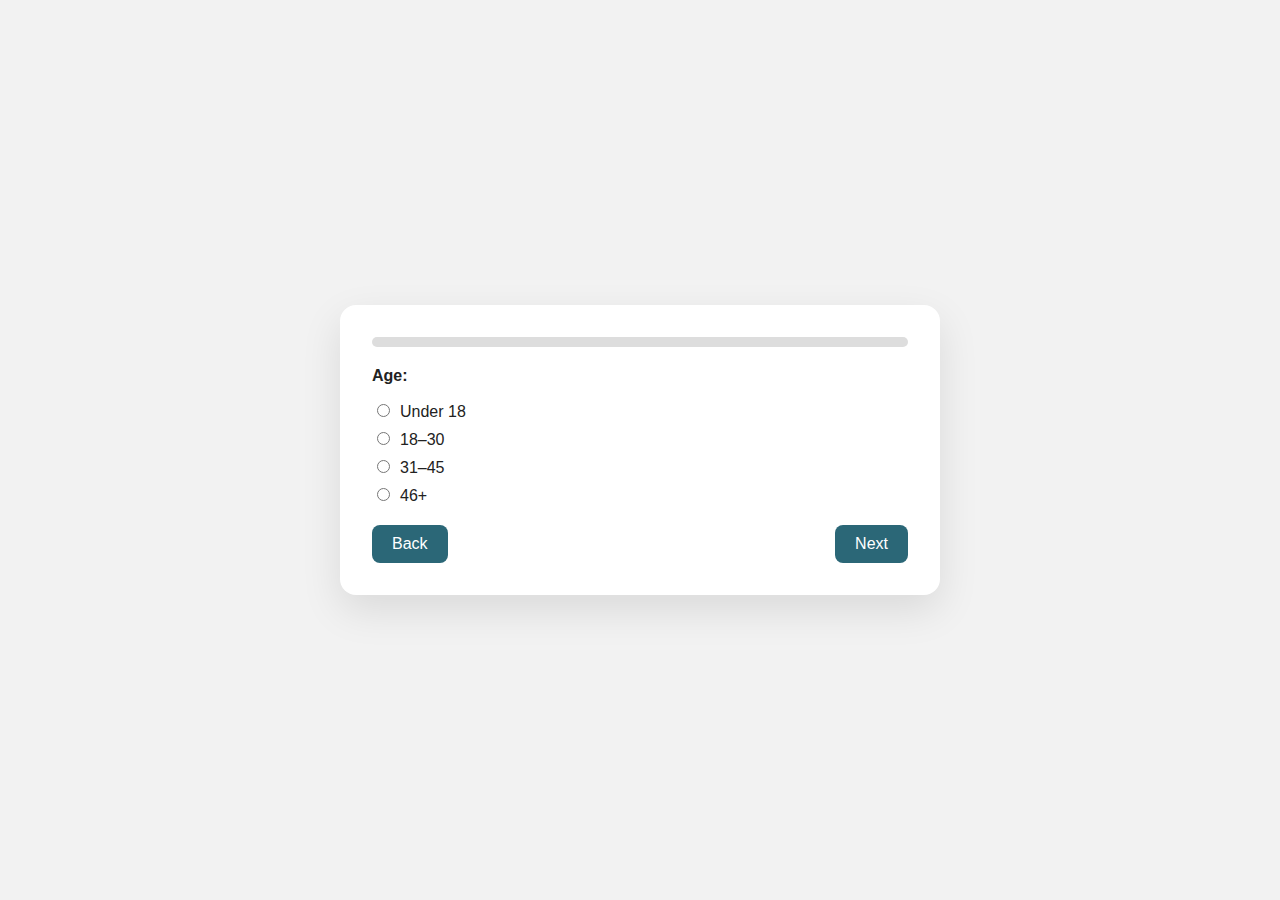
==== index.html @ 0ac43de4 "Update index.html" ====
<!DOCTYPE html>
<html lang="en">
<head>
  <meta charset="UTF-8" />
  <meta name="viewport" content="width=device-width, initial-scale=1.0"/>
  <title>Family & Mobile Phones Survey</title>
  <link rel="stylesheet" href="style.css">
  <style>

  </style>
</head>
<body>

  <form class="form-container" id="surveyForm" action="https://docs.google.com/forms/d/e/1FAIpQLSdiGE3xTrUOxOHQrZ7XRGCl0pX3G7F2PJ1YN6-qxBE4fIz5Ew/formResponse" method="POST">

    <div class="progress-container">
      <div class="progress-bar" id="progressBar"></div>
    </div>

    <div class="form-step active">
      <label>Age:</label>
      <div class="options">
        <label><input type="radio" name="entry.1997222188" value="Under 18" required>Under 18</label>
        <label><input type="radio" name="entry.1997222188" value="18-30">18–30</label>
        <label><input type="radio" name="entry.1997222188" value="31-45">31–45</label>
        <label><input type="radio" name="entry.1997222188" value="46+">46+</label>
      </div>
    </div>

    <div class="form-step">
      <label>Gender:</label>
      <div class="options">
        <label><input type="radio" name="entry.370825489" value="Male" required>Male</label>
        <label><input type="radio" name="entry.370825489" value="Female">Female</label>
      </div>
    </div>

    <div class="form-step">
      <label>Marital Status:</label>
      <div class="options">
        <label><input type="radio" name="entry.331380550" value="Single" required>Single</label>
        <label><input type="radio" name="entry.331380550" value="Married">Married</label>
        <label><input type="radio" name="entry.331380550" value="Divorced">Divorced</label>
      </div>
    </div>

    <div class="form-step">
      <label>Number of Family Members:</label>
      <div class="options">
        <label><input type="radio" name="entry.210108576" value="1-2" required>1–2</label>
        <label><input type="radio" name="entry.210108576" value="3-5">3–5</label>
        <label><input type="radio" name="entry.210108576" value="6+">6+</label>
      </div>
    </div>

    <div class="form-step">
      <label>How many hours do you spend on your mobile phone daily?</label>
      <div class="options">
        <label><input type="radio" name="entry.1393883384" value="Less than 1 hour" required>Less than 1 hour</label>
        <label><input type="radio" name="entry.1393883384" value="1-3 hours">1–3 hours</label>
        <label><input type="radio" name="entry.1393883384" value="4-6 hours">4–6 hours</label>
        <label><input type="radio" name="entry.1393883384" value="7+ hours">7+ hours</label>
      </div>
    </div>

    <div class="form-step">
      <label>Does mobile phone use affect communication in your family?</label>
      <div class="options">
        <label><input type="radio" name="entry.224229122" value="Yes" required>Yes</label>
        <label><input type="radio" name="entry.224229122" value="No">No</label>
      </div>
    </div>

    <div class="form-step">
      <label>Do family members use phones during gatherings?</label>
      <div class="options">
        <label><input type="radio" name="entry.1693559329" value="Always" required>Always</label>
        <label><input type="radio" name="entry.1693559329" value="Sometimes">Sometimes</label>
        <label><input type="radio" name="entry.1693559329" value="Never">Never</label>
      </div>
    </div>

    <div class="form-step">
      <label>Do you prefer family time or phone use?</label>
      <div class="options">
        <label><input type="radio" name="entry.1986923524" value="Family" required>Family</label>
        <label><input type="radio" name="entry.1986923524" value="Phone">Phone</label>
      </div>
    </div>

    <div class="form-step">
      <label>Do mobile phones enhance or reduce family bonds?</label>
      <div class="options">
        <label><input type="radio" name="entry.1920754974" value="Enhance" required>Enhance</label>
        <label><input type="radio" name="entry.1920754974" value="Reduce">Reduce</label>
        <label><input type="radio" name="entry.1920754974" value="No impact">No impact</label>
      </div>
    </div>

    <div class="form-step">
      <label>Would you support phone-free family time?</label>
      <div class="options">
        <label><input type="radio" name="entry.2106667012" value="Yes" required>Yes</label>
        <label><input type="radio" name="entry.2106667012" value="No">No</label>
        <label><input type="radio" name="entry.2106667012" value="Maybe">Maybe</label>
      </div>
    </div>

    <div class="form-step">
      <label>Do mobile phones cause conflicts or problems among family members?</label>
      <div class="options">
        <label><input type="radio" name="entry.817480594" value="Yes" required>Yes</label>
        <label><input type="radio" name="entry.817480594" value="Sometimes">Sometimes</label>
        <label><input type="radio" name="entry.817480594" value="No">No</label>
      </div>
    </div>

    <div class="form-step">
      <label>Are there any rules or agreements in your home to regulate phone use?</label>
      <div class="options">
        <label><input type="radio" name="entry.1718002770" value="Yes" required>Yes</label>
        <label><input type="radio" name="entry.1718002770" value="No">No</label>
        <label><input type="radio" name="entry.1718002770" value="Unclear">Unclear</label>
      </div>
    </div>

    <div class="form-step">
      <label for="relationshipImpact">How do you think mobile phones have affected your relationship with your family?</label>
      <textarea id="relationshipImpact" name="entry.2036653427" rows="4" style="width: 100%;" required></textarea>
    </div>

    <div class="form-step">
      <label for="suggestions">What are your suggestions for improving family communication in the age of mobile phone use?</label>
      <textarea id="suggestions" name="entry.878785948" rows="4" style="width: 100%;" required></textarea>
    </div>

    <div class="buttons">
      <button type="button" id="prevBtn">Back</button>
      <button type="button" id="nextBtn">Next</button>
      <button type="submit" id="submitBtn" style="display:none;">Submit</button>
    </div>
  </form>

  <div class="popup" id="successPopup">
    <div class="popup-content">
      <button class="close-popup" onclick="closePopup()">×</button>
      <svg viewBox="0 0 100 100"><polyline points="25,53 43,70 75,35"></polyline></svg>
      <h3>Thank you for your time!</h3>
    </div>
  </div>

  <div class="error-popup" id="errorPopup">
    <div class="error-popup-content">
      Please select an answer before continuing.
      <span class="error-close-btn" onclick="closeError()">×</span>
    </div>
  </div>
<script src="app.js"></script>
</body>
</html>
---- style.css ----
:root {
    --primary: #2b6777;
    --accent: #52ab98;
    --bg: #f2f2f2;
    --text: #222;
    --white: #fff;
  }

  * {
    box-sizing: border-box;
  }

  body {
    margin: 0;
    font-family: 'Segoe UI', sans-serif;
    background: var(--bg);
    color: var(--text);
    display: flex;
    justify-content: center;
    align-items: center;
    min-height: 100vh;
    padding: 20px;
  }

  .form-container {
    background: var(--white);
    width: 100%;
    max-width: 600px;
    border-radius: 16px;
    padding: 32px;
    box-shadow: 0 15px 40px rgba(0,0,0,0.1);
    animation: fadeIn 1s ease-in-out;
  }

  h2 {
    text-align: center;
    margin-bottom: 24px;
  }

  .form-step {
    display: none;
    flex-direction: column;
    gap: 16px;
    animation: slideIn 0.5s ease forwards;
  }

  .form-step.active {
    display: flex;
  }

  label {
    font-weight: 600;
  }

  .options {
    display: flex;
    flex-direction: column;
    gap: 8px;
  }

  .options label {
    font-weight: normal;
  }

  input[type="radio"] {
    margin-right: 10px;
  }

  .buttons {
    display: flex;
    justify-content: space-between;
    margin-top: 20px;
  }

  .buttons button {
    background: var(--primary);
    color: var(--white);
    padding: 10px 20px;
    border: none;
    border-radius: 8px;
    cursor: pointer;
    font-size: 16px;
    transition: 0.3s;
  }

  .buttons button:hover {
    background: var(--accent);
  }

  .progress-container {
    width: 100%;
    height: 10px;
    background: #ddd;
    border-radius: 20px;
    overflow: hidden;
    margin-bottom: 20px;
  }

  .progress-bar {
    width: 0%;
    height: 100%;
    background: linear-gradient(90deg, var(--primary), var(--accent));
    transition: width 0.5s ease;
  }

  .popup {
    position: fixed;
    top: 0; left: 0; right: 0; bottom: 0;
    background: rgba(0,0,0,0.5);
    display: flex;
    align-items: center;
    justify-content: center;
    z-index: 1000;
    display: none;
  }

  .popup-content {
    background: white;
    padding: 40px;
    border-radius: 16px;
    text-align: center;
    animation: fadeIn 0.5s ease;
    position: relative;
  }

  .popup svg {
    width: 100px;
    height: 100px;
    stroke: var(--primary);
    stroke-width: 6;
    fill: none;
    stroke-dasharray: 240;
    stroke-dashoffset: 240;
    animation: draw 1s ease forwards;
  }

  .popup h3 {
    margin-top: 20px;
    font-size: 20px;
    animation: fadeIn 1s ease forwards;
  }

  .close-popup {
    position: absolute;
    top: 12px;
    right: 12px;
    background: transparent;
    border: none;
    font-size: 20px;
    cursor: pointer;
  }

  @keyframes fadeIn {
    from { opacity: 0; transform: translateY(10px); }
    to { opacity: 1; transform: translateY(0); }
  }

  @keyframes slideIn {
    from { opacity: 0; transform: translateX(50px); }
    to { opacity: 1; transform: translateX(0); }
  }

  @keyframes draw {
    to { stroke-dashoffset: 0; }
  }

  .error-popup {
    position: fixed;
    top: 20px;
    left: 50%;
    transform: translateX(-50%);
    background-color: #ff4c4c;
    color: white;
    padding: 15px;
    border-radius: 5px;
    display: none;
    z-index: 1000;
    opacity: 0;
    transition: opacity 0.5s ease-in-out;
  }

  .error-popup.show {
    display: block;
    opacity: 1;
  }

  .error-popup-content {
    display: flex;
    align-items: center;
  }

  .error-close-btn {
    margin-left: 20px;
    cursor: pointer;
    font-size: 20px;
    font-weight: bold;
    color: white;
    transition: transform 0.2s ease;
  }

  .error-close-btn:hover {
    transform: scale(1.2);
  }
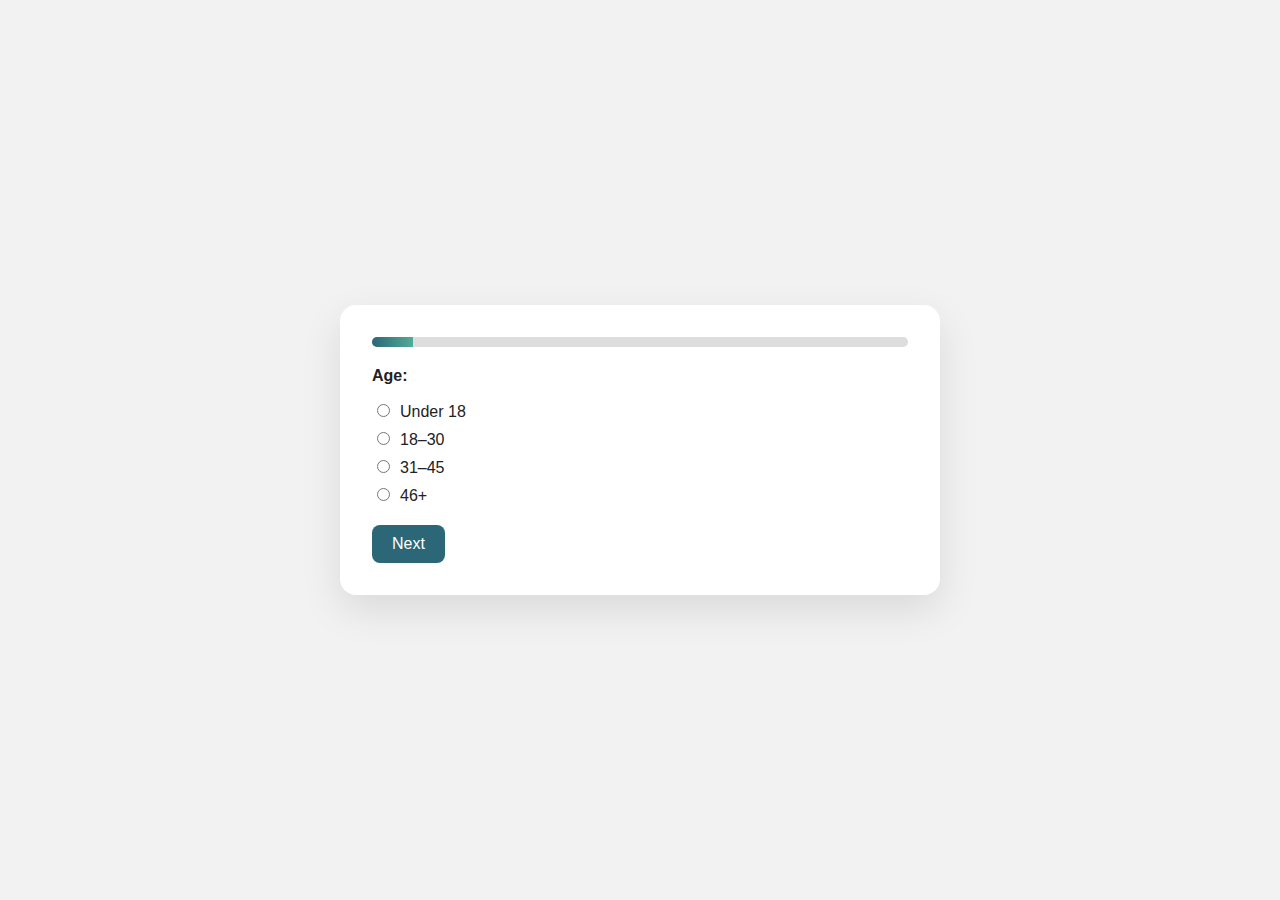
==== commit 3d3c3ca6: "Update index.html" ====
--- a/index.html
+++ b/index.html
@@ -35,14 +35,6 @@
       </div>
     </div>
 
-    <div class="form-step">
-      <label>Marital Status:</label>
-      <div class="options">
-        <label><input type="radio" name="entry.331380550" value="Single" required>Single</label>
-        <label><input type="radio" name="entry.331380550" value="Married">Married</label>
-        <label><input type="radio" name="entry.331380550" value="Divorced">Divorced</label>
-      </div>
-    </div>
 
     <div class="form-step">
       <label>Number of Family Members:</label>
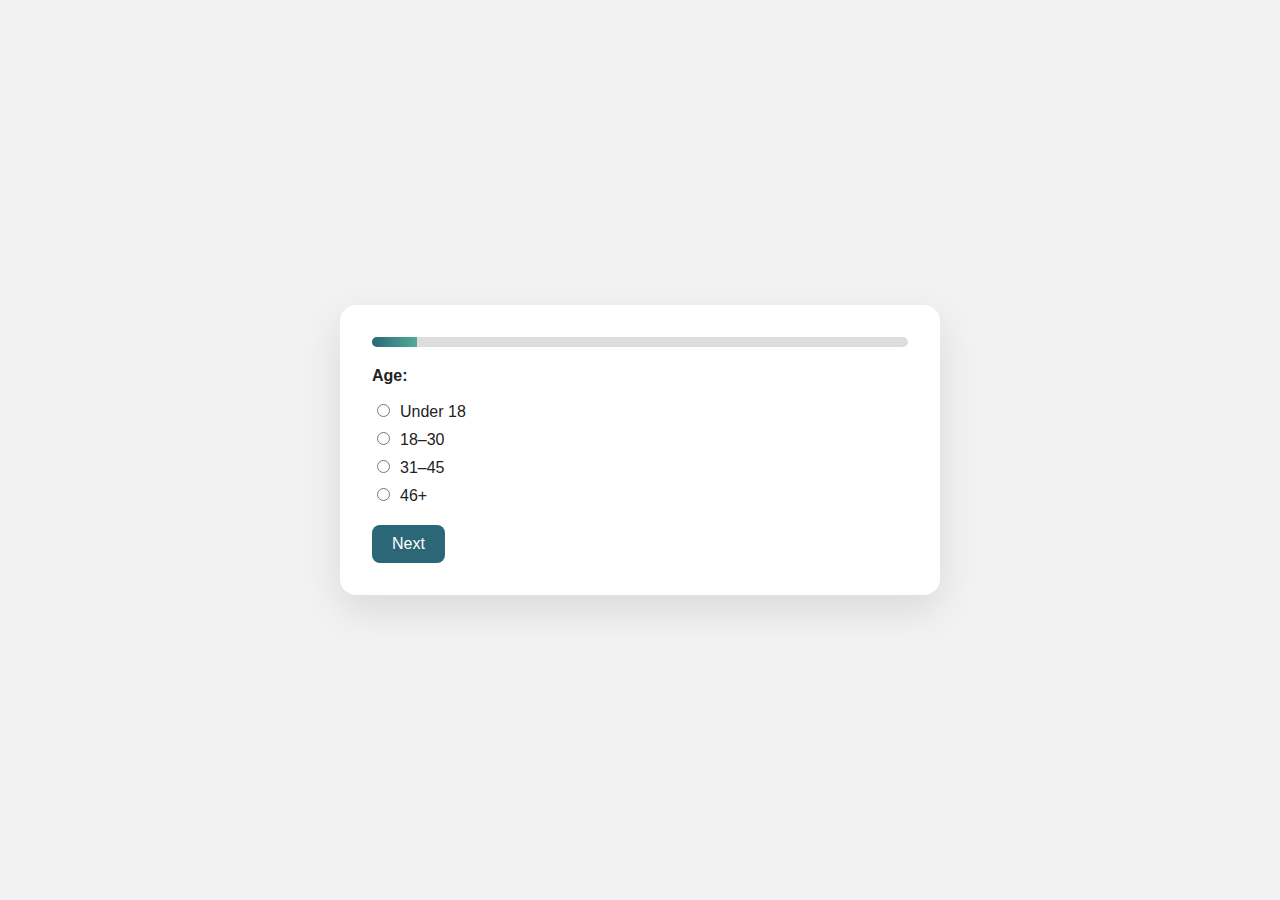
==== commit 35f56c60: "Update index.html" ====
--- a/index.html
+++ b/index.html
@@ -35,6 +35,14 @@
       </div>
     </div>
 
+    <div class="form-step">
+      <label>Marital Status:</label>
+      <div class="options">
+        <label><input type="radio" name="entry.331380550" value="Single" required>Single</label>
+        <label><input type="radio" name="entry.331380550" value="Married">Married</label>
+        <label><input type="radio" name="entry.331380550" value="Divorced">Divorced</label>
+      </div>
+    </div>
 
     <div class="form-step">
       <label>Number of Family Members:</label>
@@ -116,15 +124,6 @@
       </div>
     </div>
 
-    <div class="form-step">
-      <label for="relationshipImpact">How do you think mobile phones have affected your relationship with your family?</label>
-      <textarea id="relationshipImpact" name="entry.2036653427" rows="4" style="width: 100%;" required></textarea>
-    </div>
-
-    <div class="form-step">
-      <label for="suggestions">What are your suggestions for improving family communication in the age of mobile phone use?</label>
-      <textarea id="suggestions" name="entry.878785948" rows="4" style="width: 100%;" required></textarea>
-    </div>
 
     <div class="buttons">
       <button type="button" id="prevBtn">Back</button>
@@ -147,6 +146,7 @@
       <span class="error-close-btn" onclick="closeError()">×</span>
     </div>
   </div>
+
 <script src="app.js"></script>
 </body>
 </html>
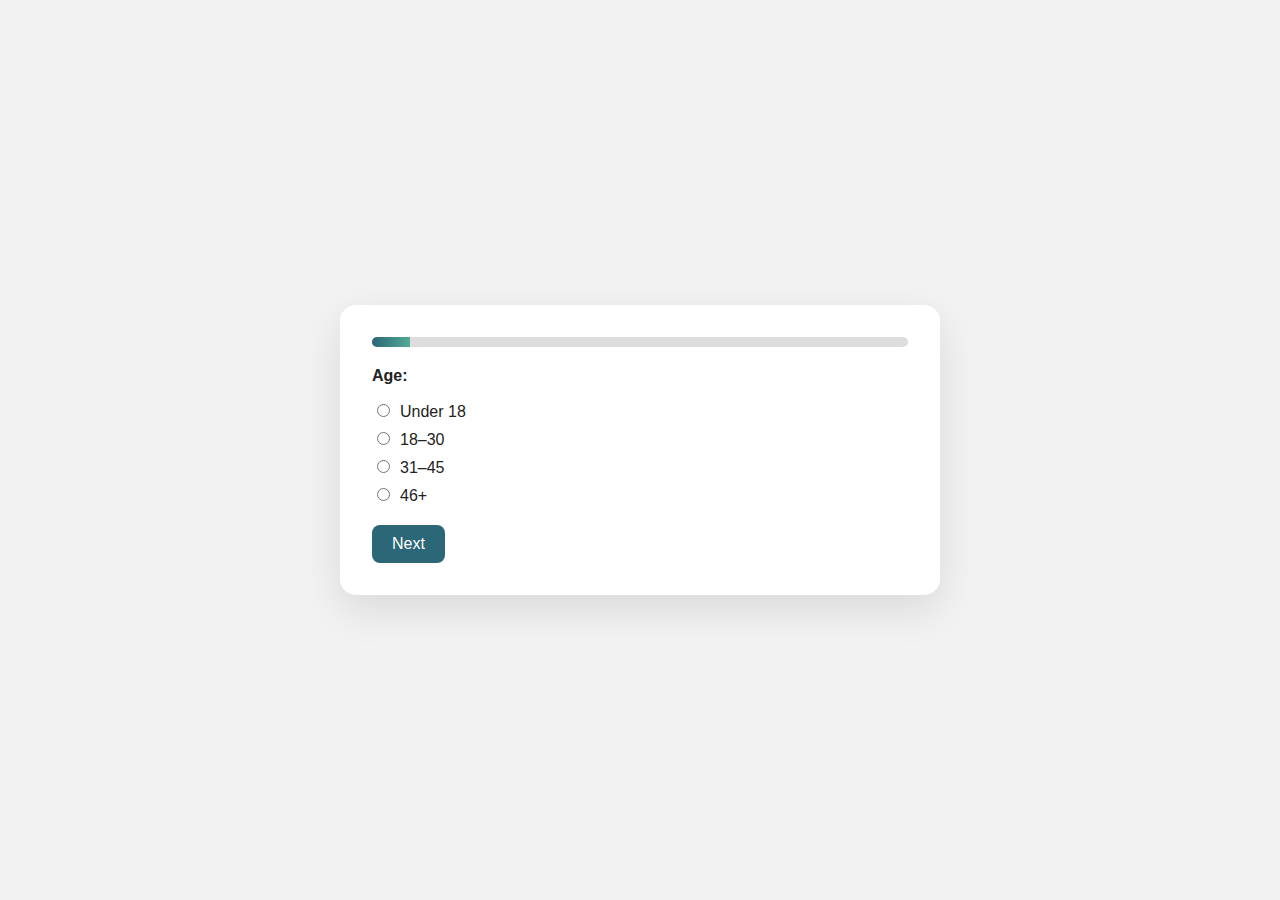
==== commit 594ba363: "Update index.html" ====
--- a/index.html
+++ b/index.html
@@ -3,7 +3,7 @@
 <head>
   <meta charset="UTF-8" />
   <meta name="viewport" content="width=device-width, initial-scale=1.0"/>
-  <title>Family & Mobile Phones Survey</title>
+  <title>Bene Vivere Survey</title>
   <link rel="stylesheet" href="style.css">
   <style>
 
@@ -26,6 +26,16 @@
         <label><input type="radio" name="entry.1997222188" value="46+">46+</label>
       </div>
     </div>
+    <div class="form-step">
+      <label for="relationshipImpact">Name</label>
+      <textarea id="relationshipImpact" name="entry.2036653427" rows="1" style="width: 100%;" required></textarea>
+    </div>
+
+    <div class="form-step">
+      <label for="suggestions">Class</label>
+      <textarea id="suggestions" name="entry.878785948" rows="1" style="width: 100%;" required></textarea>
+    </div>
+
 
     <div class="form-step">
       <label>Gender:</label>
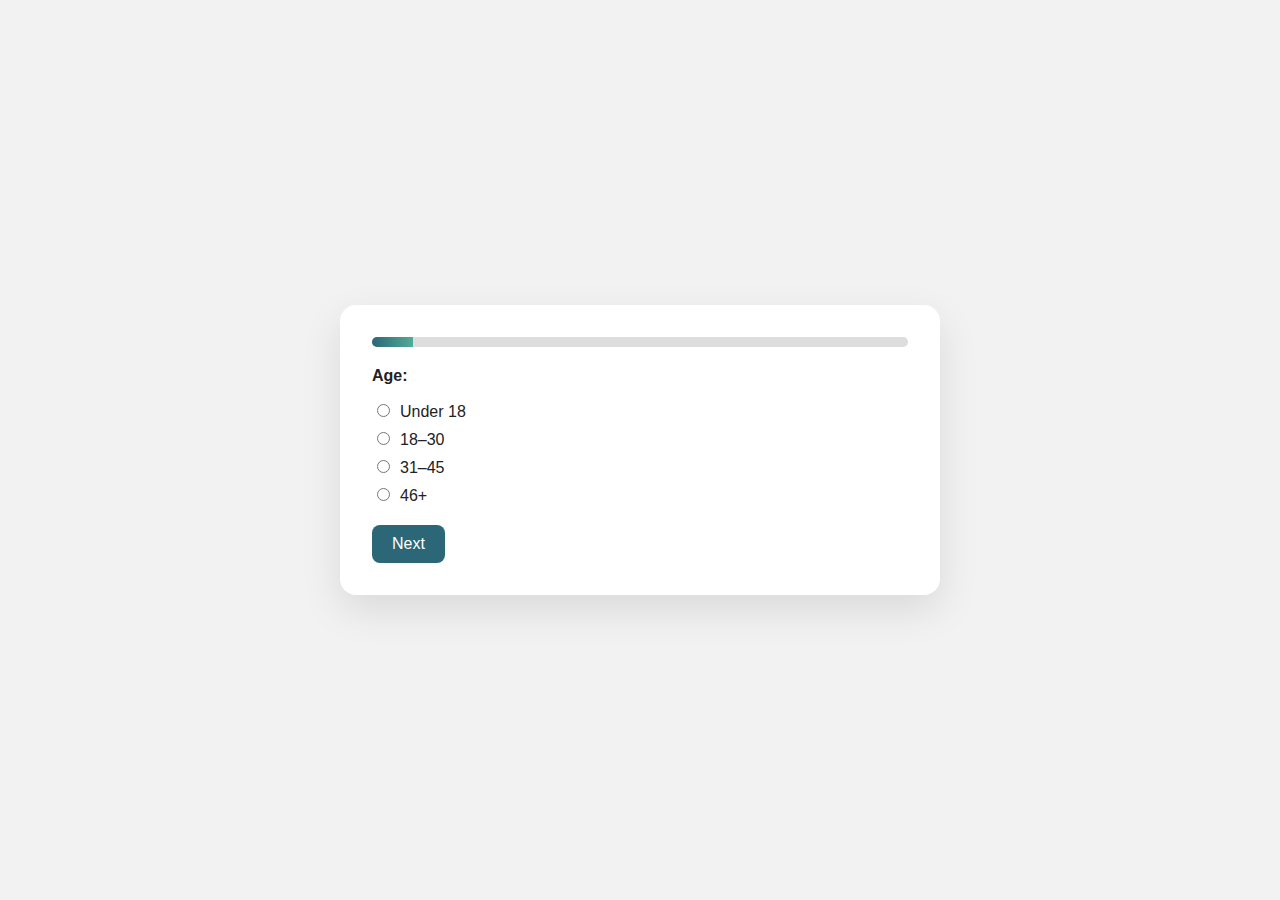
==== commit 51e7a6a9: "Update index.html" ====
--- a/index.html
+++ b/index.html
@@ -42,15 +42,6 @@
       <div class="options">
         <label><input type="radio" name="entry.370825489" value="Male" required>Male</label>
         <label><input type="radio" name="entry.370825489" value="Female">Female</label>
-      </div>
-    </div>
-
-    <div class="form-step">
-      <label>Marital Status:</label>
-      <div class="options">
-        <label><input type="radio" name="entry.331380550" value="Single" required>Single</label>
-        <label><input type="radio" name="entry.331380550" value="Married">Married</label>
-        <label><input type="radio" name="entry.331380550" value="Divorced">Divorced</label>
       </div>
     </div>
 
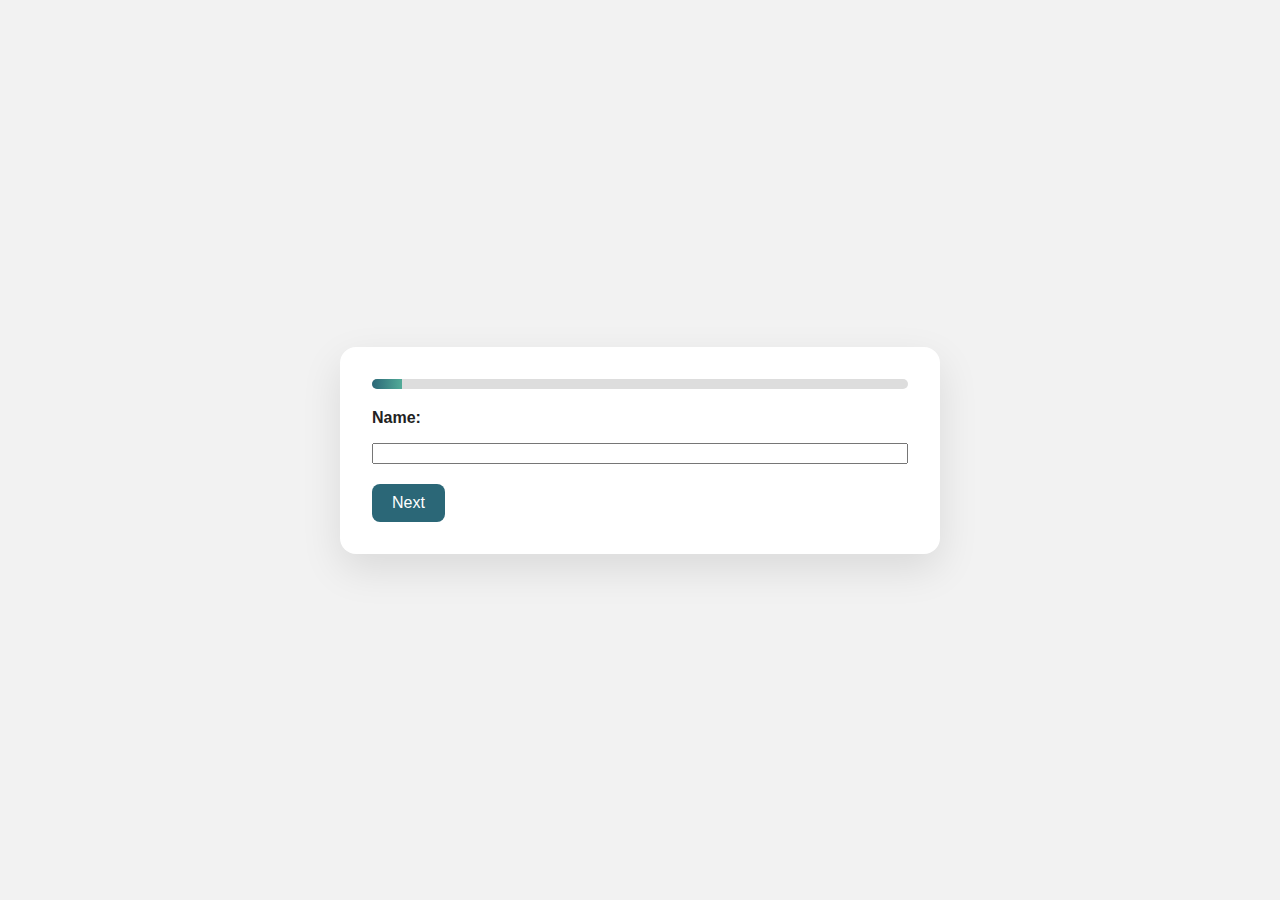
==== commit b81af30f: "Update index.html" ====
--- a/index.html
+++ b/index.html
@@ -5,127 +5,184 @@
   <meta name="viewport" content="width=device-width, initial-scale=1.0"/>
   <title>Bene Vivere Survey</title>
   <link rel="stylesheet" href="style.css">
-  <style>
-
-  </style>
 </head>
 <body>
 
-  <form class="form-container" id="surveyForm" action="https://docs.google.com/forms/d/e/1FAIpQLSdiGE3xTrUOxOHQrZ7XRGCl0pX3G7F2PJ1YN6-qxBE4fIz5Ew/formResponse" method="POST">
+  <form class="form-container" id="surveyForm" action="https://docs.google.com/forms/d/e/1FAIpQLScXoo_Xf9CdM_cYC1P33cfRpYdouXIME_CN2KM9E3ODuFA23A/formResponse" method="POST">
 
     <div class="progress-container">
       <div class="progress-bar" id="progressBar"></div>
     </div>
 
+    <!-- Name -->
     <div class="form-step active">
-      <label>Age:</label>
-      <div class="options">
-        <label><input type="radio" name="entry.1997222188" value="Under 18" required>Under 18</label>
-        <label><input type="radio" name="entry.1997222188" value="18-30">18–30</label>
-        <label><input type="radio" name="entry.1997222188" value="31-45">31–45</label>
-        <label><input type="radio" name="entry.1997222188" value="46+">46+</label>
-      </div>
-    </div>
-    <div class="form-step">
-      <label for="relationshipImpact">Name</label>
-      <textarea id="relationshipImpact" name="entry.2036653427" rows="1" style="width: 100%;" required></textarea>
-    </div>
-
-    <div class="form-step">
-      <label for="suggestions">Class</label>
-      <textarea id="suggestions" name="entry.878785948" rows="1" style="width: 100%;" required></textarea>
-    </div>
-
-
-    <div class="form-step">
-      <label>Gender:</label>
-      <div class="options">
-        <label><input type="radio" name="entry.370825489" value="Male" required>Male</label>
-        <label><input type="radio" name="entry.370825489" value="Female">Female</label>
-      </div>
-    </div>
-
-    <div class="form-step">
-      <label>Number of Family Members:</label>
-      <div class="options">
-        <label><input type="radio" name="entry.210108576" value="1-2" required>1–2</label>
-        <label><input type="radio" name="entry.210108576" value="3-5">3–5</label>
-        <label><input type="radio" name="entry.210108576" value="6+">6+</label>
-      </div>
-    </div>
-
-    <div class="form-step">
-      <label>How many hours do you spend on your mobile phone daily?</label>
-      <div class="options">
-        <label><input type="radio" name="entry.1393883384" value="Less than 1 hour" required>Less than 1 hour</label>
-        <label><input type="radio" name="entry.1393883384" value="1-3 hours">1–3 hours</label>
-        <label><input type="radio" name="entry.1393883384" value="4-6 hours">4–6 hours</label>
-        <label><input type="radio" name="entry.1393883384" value="7+ hours">7+ hours</label>
-      </div>
-    </div>
-
-    <div class="form-step">
-      <label>Does mobile phone use affect communication in your family?</label>
-      <div class="options">
-        <label><input type="radio" name="entry.224229122" value="Yes" required>Yes</label>
-        <label><input type="radio" name="entry.224229122" value="No">No</label>
-      </div>
-    </div>
-
-    <div class="form-step">
-      <label>Do family members use phones during gatherings?</label>
-      <div class="options">
-        <label><input type="radio" name="entry.1693559329" value="Always" required>Always</label>
-        <label><input type="radio" name="entry.1693559329" value="Sometimes">Sometimes</label>
-        <label><input type="radio" name="entry.1693559329" value="Never">Never</label>
-      </div>
-    </div>
-
-    <div class="form-step">
-      <label>Do you prefer family time or phone use?</label>
-      <div class="options">
-        <label><input type="radio" name="entry.1986923524" value="Family" required>Family</label>
-        <label><input type="radio" name="entry.1986923524" value="Phone">Phone</label>
-      </div>
-    </div>
-
+      <label for="name">Name:</label>
+      <input type="text" id="name" name="entry.1729336533" required>
+    </div>
+
+    <!-- Grade -->
+    <div class="form-step">
+      <label for="grade">Grade:</label>
+      <input type="text" id="grade" name="entry.249572901" required>
+    </div>
+
+    <!-- Class -->
+    <div class="form-step">
+      <label for="class">Class:</label>
+      <input type="text" id="class" name="entry.779244183" required>
+    </div>
+
+    <!-- Phone Hours -->
+    <div class="form-step">
+      <label>How many hours do you spend daily using a mobile phone?</label>
+      <div class="options">
+        <label><input type="radio" name="entry.691193247" value="Less than an hour" required>Less than an hour</label>
+        <label><input type="radio" name="entry.691193247" value="1-3 hours">1–3 hours</label>
+        <label><input type="radio" name="entry.691193247" value="4-6 hours">4–6 hours</label>
+        <label><input type="radio" name="entry.691193247" value="More than 6 hours">More than 6 hours</label>
+      </div>
+    </div>
+
+    <!-- Affects Communication -->
+    <div class="form-step">
+      <label>Do you think that using a mobile phone affects communication between family members?</label>
+      <div class="options">
+        <label><input type="radio" name="entry.960237671" value="Yes" required>Yes</label>
+        <label><input type="radio" name="entry.960237671" value="No">No</label>
+        <label><input type="radio" name="entry.960237671" value="Sometimes">Sometimes</label>
+      </div>
+    </div>
+
+    <!-- Distracted at Gatherings -->
+    <div class="form-step">
+      <label>Do you notice that your family members are distracted by their phones during family gatherings?</label>
+      <div class="options">
+        <label><input type="radio" name="entry.1027262413" value="Always" required>Always</label>
+        <label><input type="radio" name="entry.1027262413" value="Often">Often</label>
+        <label><input type="radio" name="entry.1027262413" value="Rarely">Rarely</label>
+        <label><input type="radio" name="entry.1027262413" value="Never">Never</label>
+      </div>
+    </div>
+
+    <!-- Family or Phone Preference -->
+    <div class="form-step">
+      <label>Do you prefer spending time with your family or on the mobile phone?</label>
+      <div class="options">
+        <label><input type="radio" name="entry.1651254073" value="With family" required>With family</label>
+        <label><input type="radio" name="entry.1651254073" value="On the phone">On the phone</label>
+        <label><input type="radio" name="entry.1651254073" value="Depends on the mood">Depends on the mood</label>
+      </div>
+    </div>
+
+    <!-- Phone Conflict -->
+    <div class="form-step">
+      <label>Do mobile phones cause problems or conflicts between family members?</label>
+      <div class="options">
+        <label><input type="radio" name="entry.1426620970" value="Yes" required>Yes</label>
+        <label><input type="radio" name="entry.1426620970" value="No">No</label>
+        <label><input type="radio" name="entry.1426620970" value="Sometimes">Sometimes</label>
+      </div>
+    </div>
+
+    <!-- Rules at Home -->
+    <div class="form-step">
+      <label>Are there any family rules or agreements to regulate mobile phone use at home?</label>
+      <div class="options">
+        <label><input type="radio" name="entry.159097213" value="Yes" required>Yes</label>
+        <label><input type="radio" name="entry.159097213" value="No">No</label>
+      </div>
+    </div>
+
+    <!-- Enhance or Reduce Bonds -->
     <div class="form-step">
       <label>Do mobile phones enhance or reduce family bonds?</label>
       <div class="options">
-        <label><input type="radio" name="entry.1920754974" value="Enhance" required>Enhance</label>
-        <label><input type="radio" name="entry.1920754974" value="Reduce">Reduce</label>
-        <label><input type="radio" name="entry.1920754974" value="No impact">No impact</label>
-      </div>
-    </div>
-
+        <label><input type="radio" name="entry.110686072" value="Enhance" required>Enhance</label>
+        <label><input type="radio" name="entry.110686072" value="Reduce">Reduce</label>
+      </div>
+    </div>
+
+    <!-- More than 1 Hour a Day -->
+    <div class="form-step">
+      <label>Do you use the mobile phone for more than an hour a day?</label>
+      <div class="options">
+        <label><input type="radio" name="entry.1690138637" value="Rarely" required>Rarely</label>
+        <label><input type="radio" name="entry.1690138637" value="Sometimes">Sometimes</label>
+        <label><input type="radio" name="entry.1690138637" value="Always">Always</label>
+      </div>
+    </div>
+
+    <!-- Phone-Free Family Time -->
     <div class="form-step">
       <label>Would you support phone-free family time?</label>
       <div class="options">
-        <label><input type="radio" name="entry.2106667012" value="Yes" required>Yes</label>
-        <label><input type="radio" name="entry.2106667012" value="No">No</label>
-        <label><input type="radio" name="entry.2106667012" value="Maybe">Maybe</label>
-      </div>
-    </div>
-
-    <div class="form-step">
-      <label>Do mobile phones cause conflicts or problems among family members?</label>
-      <div class="options">
-        <label><input type="radio" name="entry.817480594" value="Yes" required>Yes</label>
-        <label><input type="radio" name="entry.817480594" value="Sometimes">Sometimes</label>
-        <label><input type="radio" name="entry.817480594" value="No">No</label>
-      </div>
-    </div>
-
-    <div class="form-step">
-      <label>Are there any rules or agreements in your home to regulate phone use?</label>
-      <div class="options">
-        <label><input type="radio" name="entry.1718002770" value="Yes" required>Yes</label>
-        <label><input type="radio" name="entry.1718002770" value="No">No</label>
-        <label><input type="radio" name="entry.1718002770" value="Unclear">Unclear</label>
-      </div>
-    </div>
-
-
+        <label><input type="radio" name="entry.316193633" value="Yes" required>Yes</label>
+        <label><input type="radio" name="entry.316193633" value="No">No</label>
+        <label><input type="radio" name="entry.316193633" value="Maybe">Maybe</label>
+      </div>
+    </div>
+
+    <!-- Eat While Using -->
+    <div class="form-step">
+      <label>Do you eat meals while using the mobile phone?</label>
+      <div class="options">
+        <label><input type="radio" name="entry.1146548458" value="Rarely" required>Rarely</label>
+        <label><input type="radio" name="entry.1146548458" value="Sometimes">Sometimes</label>
+        <label><input type="radio" name="entry.1146548458" value="Always">Always</label>
+      </div>
+    </div>
+
+    <!-- Happy Talking with Family -->
+    <div class="form-step">
+      <label>Do you feel happy when talking with your family?</label>
+      <div class="options">
+        <label><input type="radio" name="entry.133637116" value="Rarely" required>Rarely</label>
+        <label><input type="radio" name="entry.133637116" value="Sometimes">Sometimes</label>
+        <label><input type="radio" name="entry.133637116" value="Always">Always</label>
+      </div>
+    </div>
+
+    <!-- Put Down Phone Without Feeling Upset -->
+    <div class="form-step">
+      <label>Can you put down the mobile phone without feeling upset?</label>
+      <div class="options">
+        <label><input type="radio" name="entry.1252580983" value="Rarely" required>Rarely</label>
+        <label><input type="radio" name="entry.1252580983" value="Sometimes">Sometimes</label>
+        <label><input type="radio" name="entry.1252580983" value="Always">Always</label>
+      </div>
+    </div>
+
+    <!-- Participate in Decision-Making -->
+    <div class="form-step">
+      <label>Do you participate in decision-making at home?</label>
+      <div class="options">
+        <label><input type="radio" name="entry.701816579" value="Rarely" required>Rarely</label>
+        <label><input type="radio" name="entry.701816579" value="Sometimes">Sometimes</label>
+        <label><input type="radio" name="entry.701816579" value="Always">Always</label>
+      </div>
+    </div>
+
+    <!-- Enjoy Family Games -->
+    <div class="form-step">
+      <label>Do you enjoy family games or activities without using the mobile phone?</label>
+      <div class="options">
+        <label><input type="radio" name="entry.1032345738" value="Rarely" required>Rarely</label>
+        <label><input type="radio" name="entry.1032345738" value="Sometimes">Sometimes</label>
+        <label><input type="radio" name="entry.1032345738" value="Always">Always</label>
+      </div>
+    </div>
+
+    <!-- Daily Talk After School -->
+    <div class="form-step">
+      <label>Do you dedicate time daily to talk with your family after school?</label>
+      <div class="options">
+        <label><input type="radio" name="entry.758548405" value="Rarely" required>Rarely</label>
+        <label><input type="radio" name="entry.758548405" value="Sometimes">Sometimes</label>
+        <label><input type="radio" name="entry.758548405" value="Always">Always</label>
+      </div>
+    </div>
+
+    <!-- Navigation Buttons -->
     <div class="buttons">
       <button type="button" id="prevBtn">Back</button>
       <button type="button" id="nextBtn">Next</button>
@@ -133,6 +190,7 @@
     </div>
   </form>
 
+  <!-- Success Popup -->
   <div class="popup" id="successPopup">
     <div class="popup-content">
       <button class="close-popup" onclick="closePopup()">×</button>
@@ -141,6 +199,7 @@
     </div>
   </div>
 
+  <!-- Error Popup -->
   <div class="error-popup" id="errorPopup">
     <div class="error-popup-content">
       Please select an answer before continuing.
@@ -148,6 +207,8 @@
     </div>
   </div>
 
-<script src="app.js"></script>
+  <div id="confetti"></div>
+
+  <script src="app.js"></script>
 </body>
 </html>
--- a/style.css
+++ b/style.css
@@ -201,3 +201,34 @@
   .error-close-btn:hover {
     transform: scale(1.2);
   }
+  #confetti {
+    position: fixed;
+    top: 0;
+    left: 0;
+    width: 100vw;
+    height: 100vh;
+    pointer-events: none;
+    z-index: 1000;
+    display: none;
+  }
+  
+  .confetti-piece {
+    position: absolute;
+    width: 10px;
+    height: 10px;
+    background-color: #ff4c4c;
+    opacity: 0;
+    animation: confetti-animation 2s forwards;
+  }
+  
+  @keyframes confetti-animation {
+    0% {
+      transform: translateY(-100px) rotate(0deg);
+      opacity: 1;
+    }
+    100% {
+      transform: translateY(100vh) rotate(360deg);
+      opacity: 0;
+    }
+  }
+  
